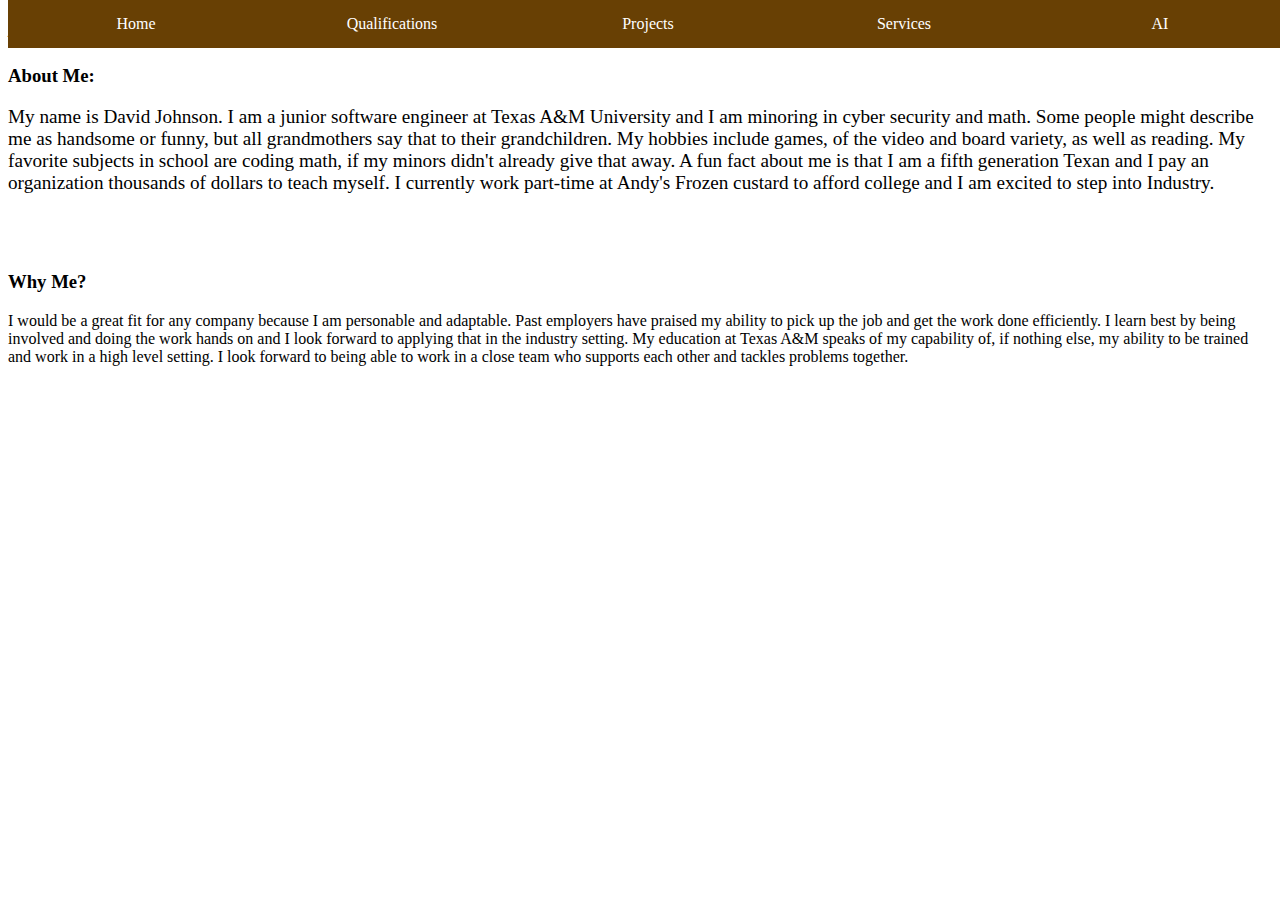
==== index.html @ 55fba28b "got the tab ar function working, need to continue design" ====
<html>
    <head>
        <title>Home</title>
        <link rel="stylesheet" type="text/css" href="decorations.css">
    </head>
    <body>
        <div class="tab-bar">
            <a href="index.html" class="tab">Home</a>
            <a href="qualifications.html" class="tab">Qualifications</a>
            <a href="projects.html" class="tab">Projects</a>
            <a href="Service.html" class="tab">Services</a>
            <a href="AI.html" class="tab">AI</a>
        </div>
        
        <h1><strong><em>Howdy!</em></strong></h1>
        <h3>About Me:</h3>
        <p>My name is David Johnson. I am a junior software engineer at Texas A&M University and
         I am minoring in cyber security and math. Some people might describe me as handsome or 
         funny, but all grandmothers say that to their grandchildren. My hobbies include games, of 
         the video and board variety, as well as reading. My favorite subjects in school are coding 
         math, if my minors didn't already give that away. A fun fact about me is that I am a fifth 
         generation Texan and I pay an organization thousands of dollars to teach myself. I currently
         work part-time at Andy's Frozen custard to afford college and I am excited to step into Industry.
        </p>
        <br>
        <h3> Why Me?</h3>
        I would be a great fit for any company because I am personable and adaptable. Past employers
        have praised my ability to pick up the job and get the work done efficiently. I learn best by 
        being involved and doing the work hands on and I look forward to applying that in the industry
        setting. My education at Texas A&M speaks of my capability of, if nothing else, my
        ability to be trained and work in a high level setting. I look forward to being able to work in a
        close team who supports each other and tackles problems together.

        <script src="scripts.js"></script>
    </body>
</html>
---- decorations.css ----
.tab-bar {
    position: fixed;
    top: 0;
    width: 100%;
    display: flex;
    background-color: #684004;
  }
  
  .tab {
    flex: 1;
    padding: 15px;
    text-align: center;
    color: white;
    text-decoration: none;
    cursor: pointer;
    transition: background-color 0.3s;
  }
  
  .tab:hover {
    background-color: #a77833;
  }

  .aibody {
    margin: 0;
    padding: 0;
    background-image: url('book.jpg'); /* Replace 'path/to/blank-book-image.jpg' with the actual path to your image */
    background-size: cover;
    background-position: center;
    background-repeat: no-repeat;
    background-attachment: fixed; /* Fixed background image */
    font-family: 'Arial', sans-serif;
    height: 100vh; /* Set body height to full viewport height */
    display: flex;
    justify-content: center;
    align-items: center;
}   

.content {
    position: absolute;
    top: 50%;
    left: 50%;
    transform: translate(-50%, -50%);
    text-align: left;
    color: #fff; /* Set text color F5F5DC*/
    /*text-shadow: 0 0 2px #FFFFFF, 0 0 2px #FFFFFF;*/
}

.text-box {
    background-color: rgba(83, 67, 38, 0.9); /* Semi-transparent black background */
    padding: 20px;
    border-radius: 10px; /* Add rounded corners */
}

.centered {
    text-align: center;
}

.aitext {
    font-family: 'Times New Roman', Times, serif;
}


h1 {
    font-size: 2em;
    margin-bottom: 20px;
}

p {
    font-size: 1.2em;
    margin-bottom: 40px;
}
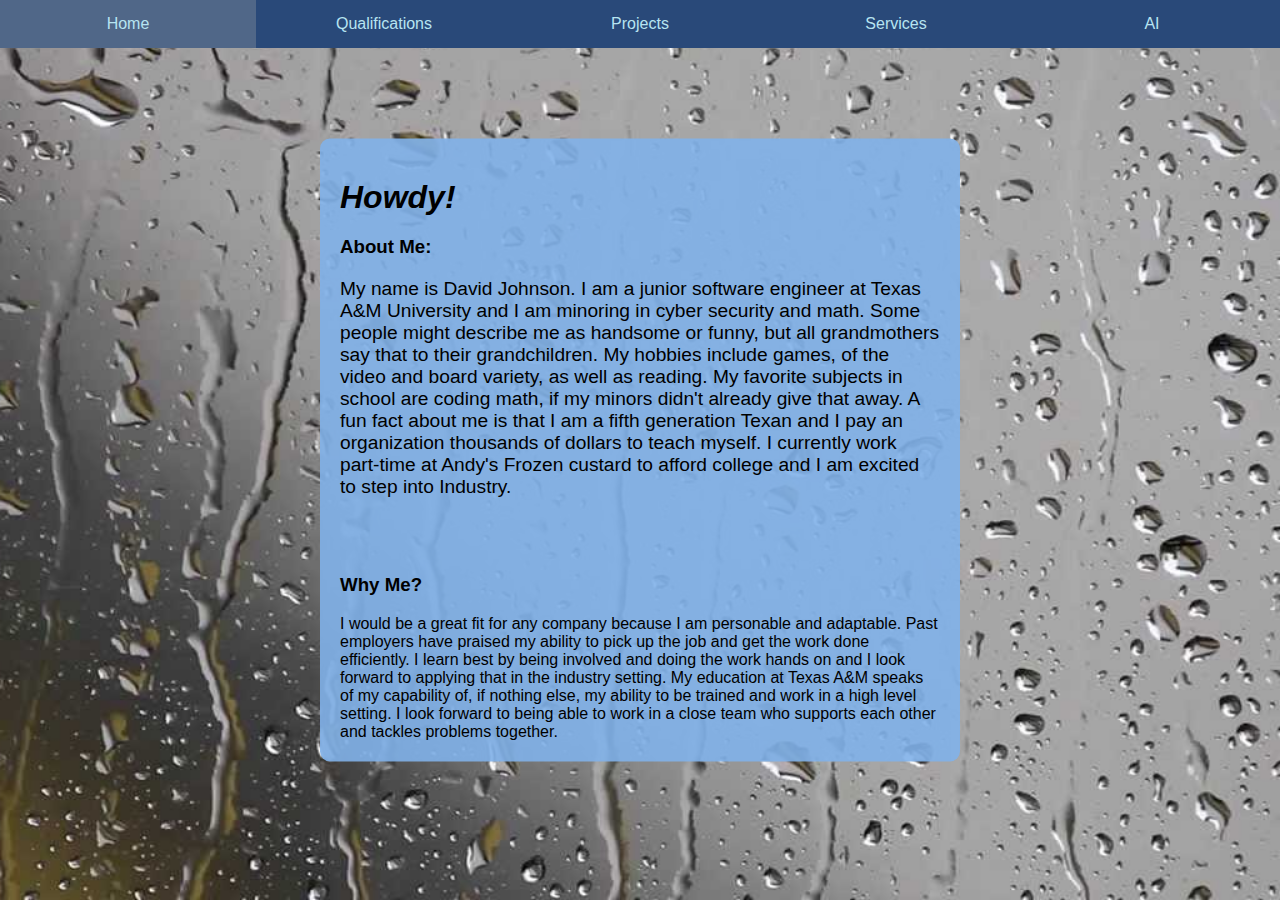
==== commit 36ce34af: "still need to add in text pics and might alter some design choices" ====
--- a/index.html
+++ b/index.html
@@ -3,34 +3,37 @@
         <title>Home</title>
         <link rel="stylesheet" type="text/css" href="decorations.css">
     </head>
-    <body>
-        <div class="tab-bar">
-            <a href="index.html" class="tab">Home</a>
-            <a href="qualifications.html" class="tab">Qualifications</a>
-            <a href="projects.html" class="tab">Projects</a>
-            <a href="Service.html" class="tab">Services</a>
-            <a href="AI.html" class="tab">AI</a>
+    <body class="ibody">
+        <div class="tab-bar" style="background-color:rgb(41, 73, 121);">
+            <a href="index.html" class="itab">Home</a>
+            <a href="qualifications.html" class="itab">Qualifications</a>
+            <a href="projects.html" class="itab">Projects</a>
+            <a href="Service.html" class="itab">Services</a>
+            <a href="AI.html" class="itab">AI</a>
         </div>
         
-        <h1><strong><em>Howdy!</em></strong></h1>
-        <h3>About Me:</h3>
-        <p>My name is David Johnson. I am a junior software engineer at Texas A&M University and
-         I am minoring in cyber security and math. Some people might describe me as handsome or 
-         funny, but all grandmothers say that to their grandchildren. My hobbies include games, of 
-         the video and board variety, as well as reading. My favorite subjects in school are coding 
-         math, if my minors didn't already give that away. A fun fact about me is that I am a fifth 
-         generation Texan and I pay an organization thousands of dollars to teach myself. I currently
-         work part-time at Andy's Frozen custard to afford college and I am excited to step into Industry.
-        </p>
-        <br>
-        <h3> Why Me?</h3>
-        I would be a great fit for any company because I am personable and adaptable. Past employers
-        have praised my ability to pick up the job and get the work done efficiently. I learn best by 
-        being involved and doing the work hands on and I look forward to applying that in the industry
-        setting. My education at Texas A&M speaks of my capability of, if nothing else, my
-        ability to be trained and work in a high level setting. I look forward to being able to work in a
-        close team who supports each other and tackles problems together.
-
+        <div class="content">
+            <div class="text-box-bluetoo">
+                <h1><strong><em>Howdy!</em></strong></h1>
+                <h3>About Me:</h3>
+                <p>My name is David Johnson. I am a junior software engineer at Texas A&M University and
+                I am minoring in cyber security and math. Some people might describe me as handsome or 
+                funny, but all grandmothers say that to their grandchildren. My hobbies include games, of 
+                the video and board variety, as well as reading. My favorite subjects in school are coding 
+                math, if my minors didn't already give that away. A fun fact about me is that I am a fifth 
+                generation Texan and I pay an organization thousands of dollars to teach myself. I currently
+                work part-time at Andy's Frozen custard to afford college and I am excited to step into Industry.
+                </p>
+                <br>
+                <h3> Why Me?</h3>
+                I would be a great fit for any company because I am personable and adaptable. Past employers
+                have praised my ability to pick up the job and get the work done efficiently. I learn best by 
+                being involved and doing the work hands on and I look forward to applying that in the industry
+                setting. My education at Texas A&M speaks of my capability of, if nothing else, my
+                ability to be trained and work in a high level setting. I look forward to being able to work in a
+                close team who supports each other and tackles problems together.
+            </div>
+        </div>
         <script src="scripts.js"></script>
     </body>
 </html>--- a/decorations.css
+++ b/decorations.css
@@ -6,20 +6,76 @@
     background-color: #684004;
   }
   
-  .tab {
-    flex: 1;
-    padding: 15px;
-    text-align: center;
-    color: white;
-    text-decoration: none;
-    cursor: pointer;
-    transition: background-color 0.3s;
-  }
-  
-  .tab:hover {
+  .Atab {
+    flex: 1;
+    padding: 15px;
+    text-align: center;
+    color: wheat;
+    text-decoration: none;
+    cursor: pointer;
+    transition: background-color 0.3s;
+  }
+  
+  .Atab:hover {
     background-color: #a77833;
   }
 
+  .Stab {
+    flex: 1;
+    padding: 15px;
+    text-align: center;
+    color:#89CFF0;
+    text-decoration: none;
+    cursor: pointer;
+    transition: background-color 0.3s;
+  }
+  
+  .Stab:hover {
+    background-color: #0d74c9;
+  }
+
+  .Ptab {
+    flex: 1;
+    padding: 15px;
+    text-align: center;
+    color:#15ff00;
+    text-decoration: none;
+    cursor: pointer;
+    transition: background-color 0.3s;
+  }
+  
+  .Ptab:hover {
+    background-color: #31be49;
+  }
+
+  .Qtab {
+    flex: 1;
+    padding: 15px;
+    text-align: center;
+    color:#000000;
+    text-decoration: none;
+    cursor: pointer;
+    transition: background-color 0.3s;
+  }
+  
+  .Qtab:hover {
+    background-color: #d32626;
+  }
+
+  .itab {
+    flex: 1;
+    padding: 15px;
+    text-align: center;
+    color:#b7e4f1;
+    text-decoration: none;
+    cursor: pointer;
+    transition: background-color 0.3s;
+  }
+  
+  .itab:hover {
+    background-color: #506788;
+  }
+
   .aibody {
     margin: 0;
     padding: 0;
@@ -34,6 +90,65 @@
     justify-content: center;
     align-items: center;
 }   
+
+.servicebody {
+    margin: 0;
+    padding: 0;
+    background-image: url('Sunny.jpg'); /* Replace 'path/to/blank-book-image.jpg' with the actual path to your image */
+    background-size: cover;
+    background-position: center;
+    background-repeat: no-repeat;
+    background-attachment: fixed; /* Fixed background image */
+    font-family: 'Arial', sans-serif;
+    height: 100vh; /* Set body height to full viewport height */
+    display: flex;
+    justify-content: center;
+    align-items: center;
+} 
+.Pbody {
+    margin: 0;
+    padding: 0;
+    background-image: url('binary.jpg'); /* Replace 'path/to/blank-book-image.jpg' with the actual path to your image */
+    background-size: cover;
+    background-position: center;
+    background-repeat: no-repeat;
+    background-attachment: fixed; /* Fixed background image */
+    font-family: 'Arial', sans-serif;
+    height: 100vh; /* Set body height to full viewport height */
+    display: flex;
+    justify-content: center;
+    align-items: center;
+} 
+
+.Qbody {
+    margin: 0;
+    padding: 0;
+    background-image: url('zach.jpg'); /* Replace 'path/to/blank-book-image.jpg' with the actual path to your image */
+    background-size: cover;
+    background-position: center;
+    background-repeat: no-repeat;
+    background-attachment: fixed; /* Fixed background image */
+    font-family: 'Arial', sans-serif;
+    height: 100vh; /* Set body height to full viewport height */
+    display: flex;
+    justify-content: center;
+    align-items: center;
+} 
+
+.ibody {
+    margin: 0;
+    padding: 0;
+    background-image: url('rain.jpg'); /* Replace 'path/to/blank-book-image.jpg' with the actual path to your image */
+    background-size: cover;
+    background-position: center;
+    background-repeat: no-repeat;
+    background-attachment: fixed; /* Fixed background image */
+    font-family: 'Arial', sans-serif;
+    height: 100vh; /* Set body height to full viewport height */
+    display: flex;
+    justify-content: center;
+    align-items: center;
+}
 
 .content {
     position: absolute;
@@ -41,16 +156,39 @@
     left: 50%;
     transform: translate(-50%, -50%);
     text-align: left;
-    color: #fff; /* Set text color F5F5DC*/
+    /*color: #fff; /* Set text color F5F5DC*/
     /*text-shadow: 0 0 2px #FFFFFF, 0 0 2px #FFFFFF;*/
 }
 
-.text-box {
+.text-box-brown {
     background-color: rgba(83, 67, 38, 0.9); /* Semi-transparent black background */
     padding: 20px;
     border-radius: 10px; /* Add rounded corners */
 }
 
+.text-box-blue {
+    background-color: rgba(173, 227, 248, 0.9); /* Semi-transparent black background */
+    padding: 20px;
+    border-radius: 10px; /* Add rounded corners */
+}
+
+.text-box-green {
+    background-color: rgba(85, 247, 56, 0.9); /* Semi-transparent black background */
+    padding: 20px;
+    border-radius: 10px; /* Add rounded corners */
+}
+
+.text-box-maroon {
+    background-color: rgba(128, 0, 0, 0.9); /* Semi-transparent black background */
+    padding: 20px;
+    border-radius: 10px; /* Add rounded corners */
+}
+
+.text-box-bluetoo {
+    background-color: rgba(129, 177, 233, 0.9); /* Semi-transparent black background */
+    padding: 20px;
+    border-radius: 10px; /* Add rounded corners */
+}
 .centered {
     text-align: center;
 }
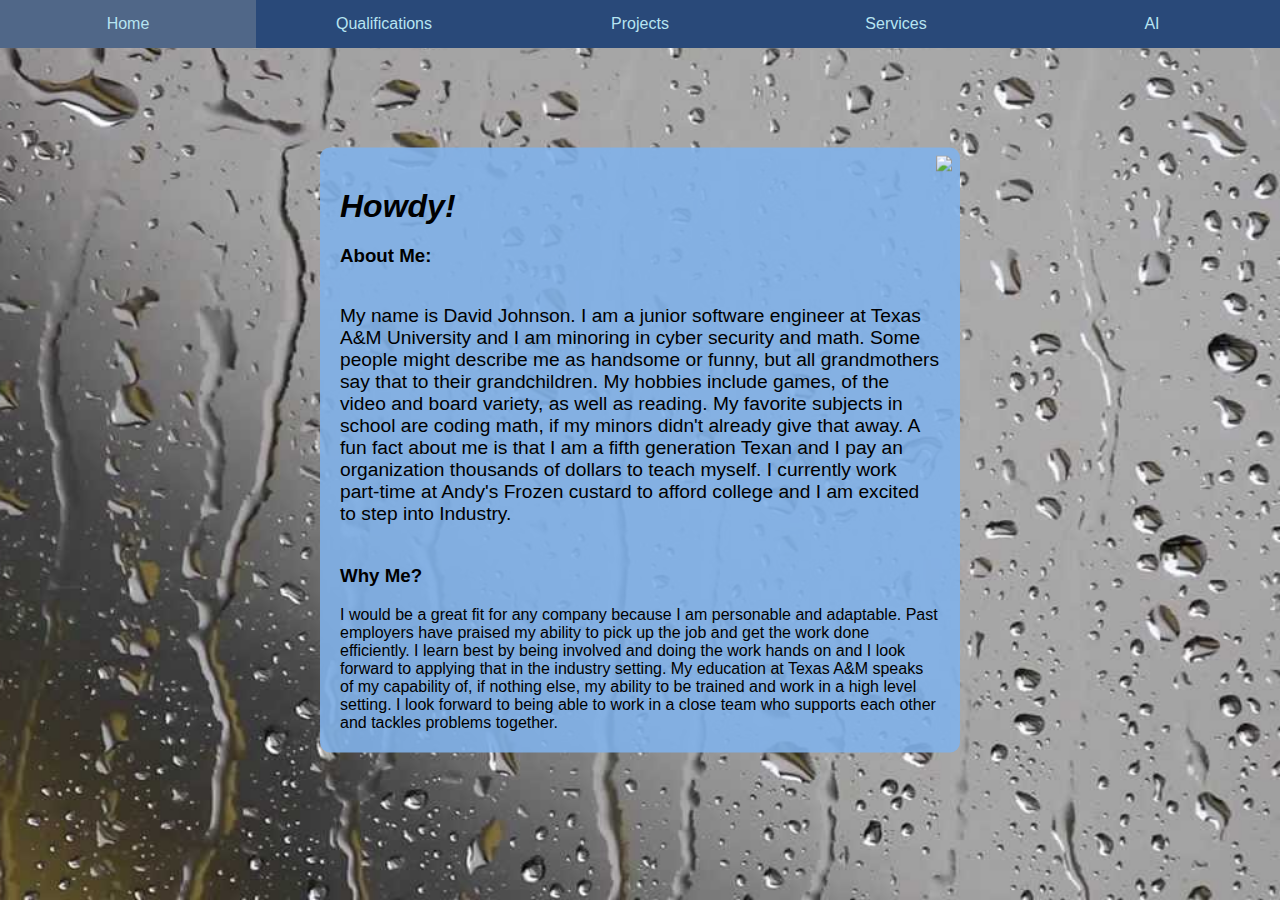
==== commit fbb6e154: "Added prof pic" ====
--- a/index.html
+++ b/index.html
@@ -14,9 +14,10 @@
         
         <div class="content">
             <div class="text-box-bluetoo">
+                <img src="me.jpg" style="max-width: 18%; position: absolute; top: 8; right: 8;">
                 <h1><strong><em>Howdy!</em></strong></h1>
                 <h3>About Me:</h3>
-                <p>My name is David Johnson. I am a junior software engineer at Texas A&M University and
+                <p style="float: left;">My name is David Johnson. I am a junior software engineer at Texas A&M University and
                 I am minoring in cyber security and math. Some people might describe me as handsome or 
                 funny, but all grandmothers say that to their grandchildren. My hobbies include games, of 
                 the video and board variety, as well as reading. My favorite subjects in school are coding 
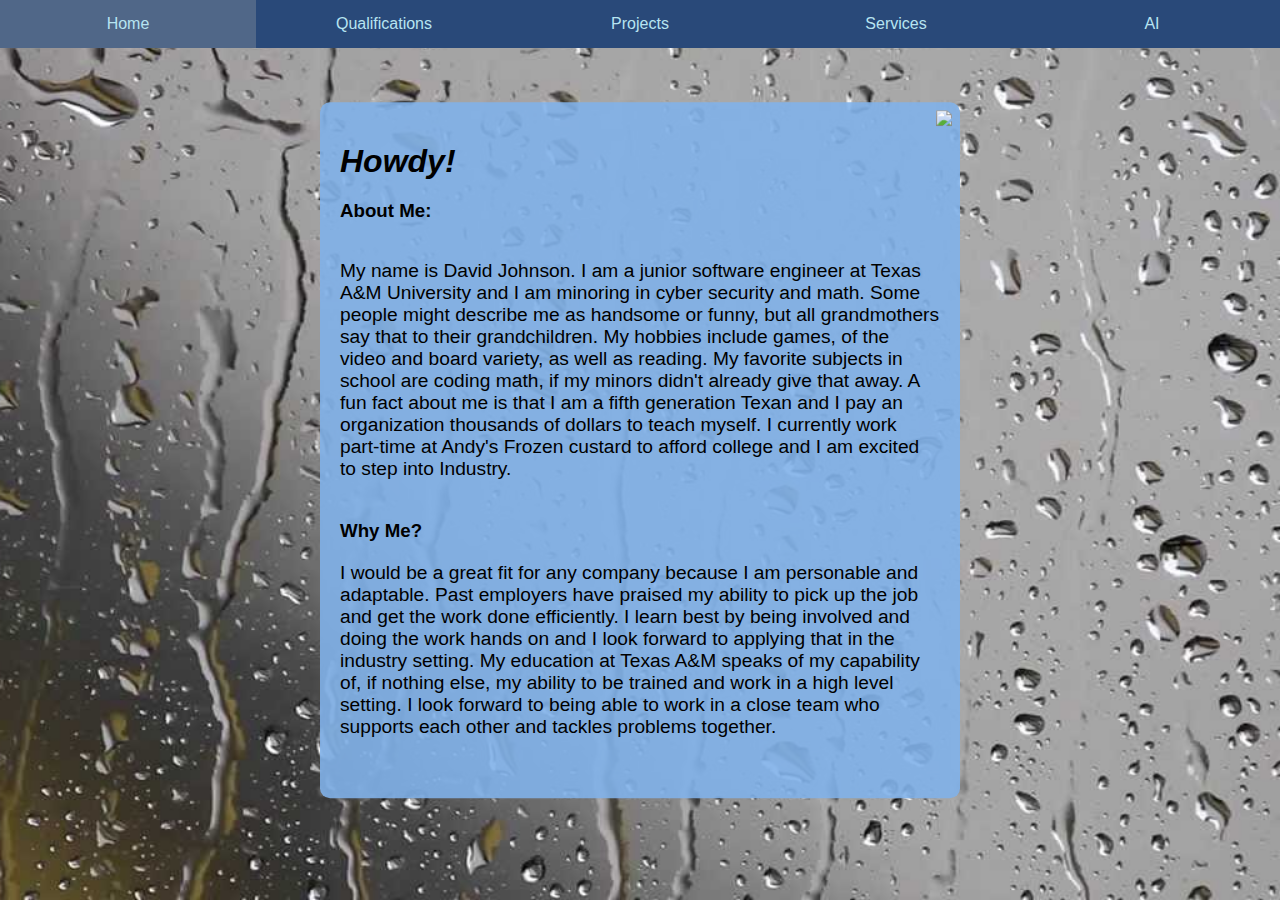
==== commit fb7f9947: "added resume" ====
--- a/index.html
+++ b/index.html
@@ -13,8 +13,8 @@
         </div>
         
         <div class="content">
-            <div class="text-box-bluetoo">
-                <img src="me.jpg" style="max-width: 18%; position: absolute; top: 8; right: 8;">
+            <div class="text-box-bluetoo" style="height: 100%;width: auto;">
+                <img src="me.jpg" style="max-width: 23%; max-height: 30%; position: absolute; top: 8; right: 8;">
                 <h1><strong><em>Howdy!</em></strong></h1>
                 <h3>About Me:</h3>
                 <p style="float: left;">My name is David Johnson. I am a junior software engineer at Texas A&M University and
@@ -27,12 +27,12 @@
                 </p>
                 <br>
                 <h3> Why Me?</h3>
-                I would be a great fit for any company because I am personable and adaptable. Past employers
+                <p>I would be a great fit for any company because I am personable and adaptable. Past employers
                 have praised my ability to pick up the job and get the work done efficiently. I learn best by 
                 being involved and doing the work hands on and I look forward to applying that in the industry
                 setting. My education at Texas A&M speaks of my capability of, if nothing else, my
                 ability to be trained and work in a high level setting. I look forward to being able to work in a
-                close team who supports each other and tackles problems together.
+                close team who supports each other and tackles problems together.</p>
             </div>
         </div>
         <script src="scripts.js"></script>
--- a/decorations.css
+++ b/decorations.css
@@ -4,6 +4,7 @@
     width: 100%;
     display: flex;
     background-color: #684004;
+    z-index: 1000;
   }
   
   .Atab {
@@ -179,6 +180,7 @@
 }
 
 .text-box-maroon {
+  margin-top: 45%;
     background-color: rgba(128, 0, 0, 0.9); /* Semi-transparent black background */
     padding: 20px;
     border-radius: 10px; /* Add rounded corners */
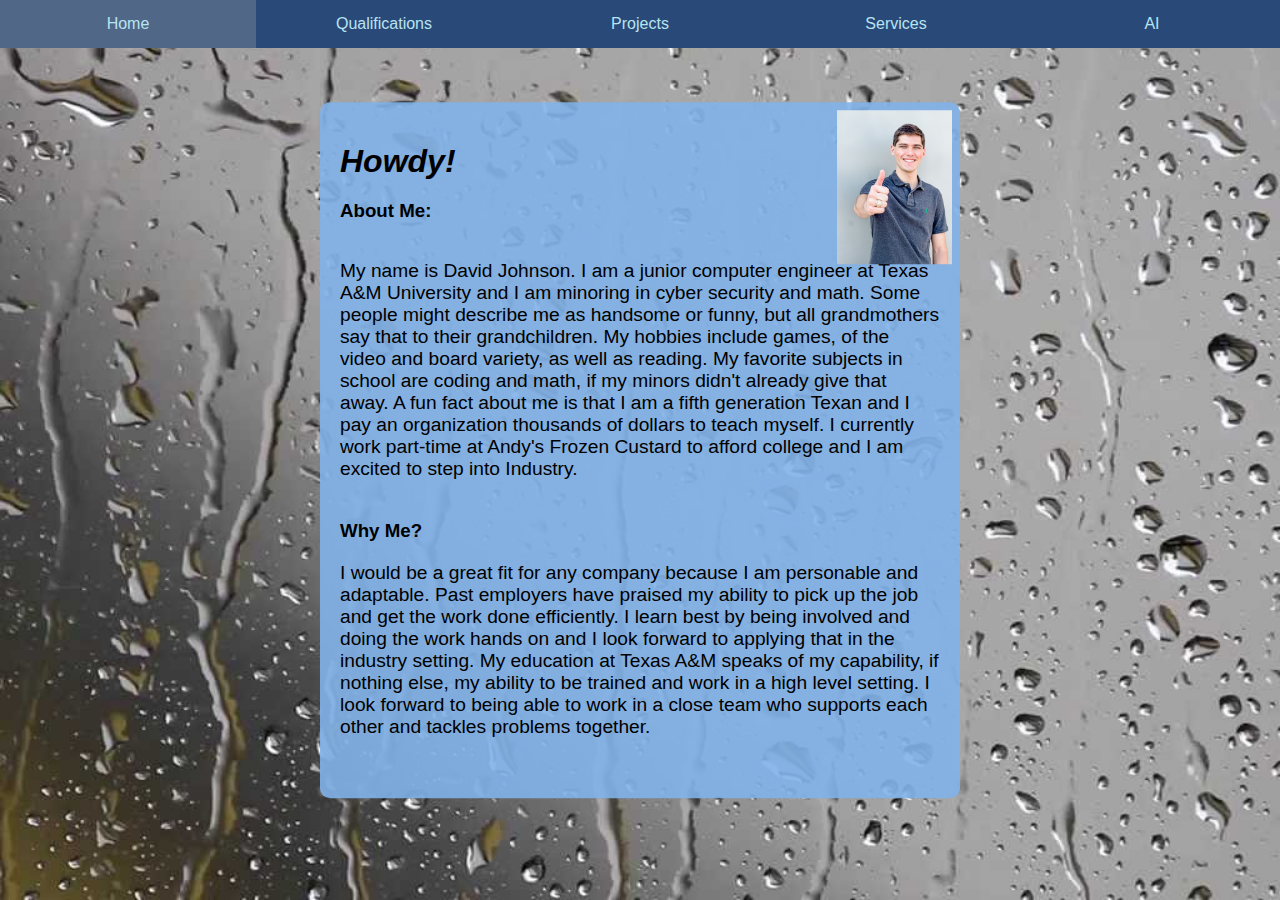
==== commit 6aac9656: "fixed for laptop resolution" ====
--- a/index.html
+++ b/index.html
@@ -14,23 +14,23 @@
         
         <div class="content">
             <div class="text-box-bluetoo" style="height: 100%;width: auto;">
-                <img src="me.jpg" style="max-width: 23%; max-height: 30%; position: absolute; top: 8; right: 8;">
+                <img src="me.jpg" style="max-width: 18%; max-height: 23%; position: absolute; top: 8; right: 8;">
                 <h1><strong><em>Howdy!</em></strong></h1>
                 <h3>About Me:</h3>
-                <p style="float: left;">My name is David Johnson. I am a junior software engineer at Texas A&M University and
+                <p style="float: left;">My name is David Johnson. I am a junior computer engineer at Texas A&M University and
                 I am minoring in cyber security and math. Some people might describe me as handsome or 
                 funny, but all grandmothers say that to their grandchildren. My hobbies include games, of 
-                the video and board variety, as well as reading. My favorite subjects in school are coding 
+                the video and board variety, as well as reading. My favorite subjects in school are coding and
                 math, if my minors didn't already give that away. A fun fact about me is that I am a fifth 
                 generation Texan and I pay an organization thousands of dollars to teach myself. I currently
-                work part-time at Andy's Frozen custard to afford college and I am excited to step into Industry.
+                work part-time at Andy's Frozen Custard to afford college and I am excited to step into Industry.
                 </p>
                 <br>
                 <h3> Why Me?</h3>
                 <p>I would be a great fit for any company because I am personable and adaptable. Past employers
                 have praised my ability to pick up the job and get the work done efficiently. I learn best by 
                 being involved and doing the work hands on and I look forward to applying that in the industry
-                setting. My education at Texas A&M speaks of my capability of, if nothing else, my
+                setting. My education at Texas A&M speaks of my capability, if nothing else, my
                 ability to be trained and work in a high level setting. I look forward to being able to work in a
                 close team who supports each other and tackles problems together.</p>
             </div>
--- a/decorations.css
+++ b/decorations.css
@@ -165,6 +165,7 @@
     background-color: rgba(83, 67, 38, 0.9); /* Semi-transparent black background */
     padding: 20px;
     border-radius: 10px; /* Add rounded corners */
+    margin-top: 85%;
 }
 
 .text-box-blue {
@@ -180,7 +181,7 @@
 }
 
 .text-box-maroon {
-  margin-top: 45%;
+  margin-top: 100%;
     background-color: rgba(128, 0, 0, 0.9); /* Semi-transparent black background */
     padding: 20px;
     border-radius: 10px; /* Add rounded corners */
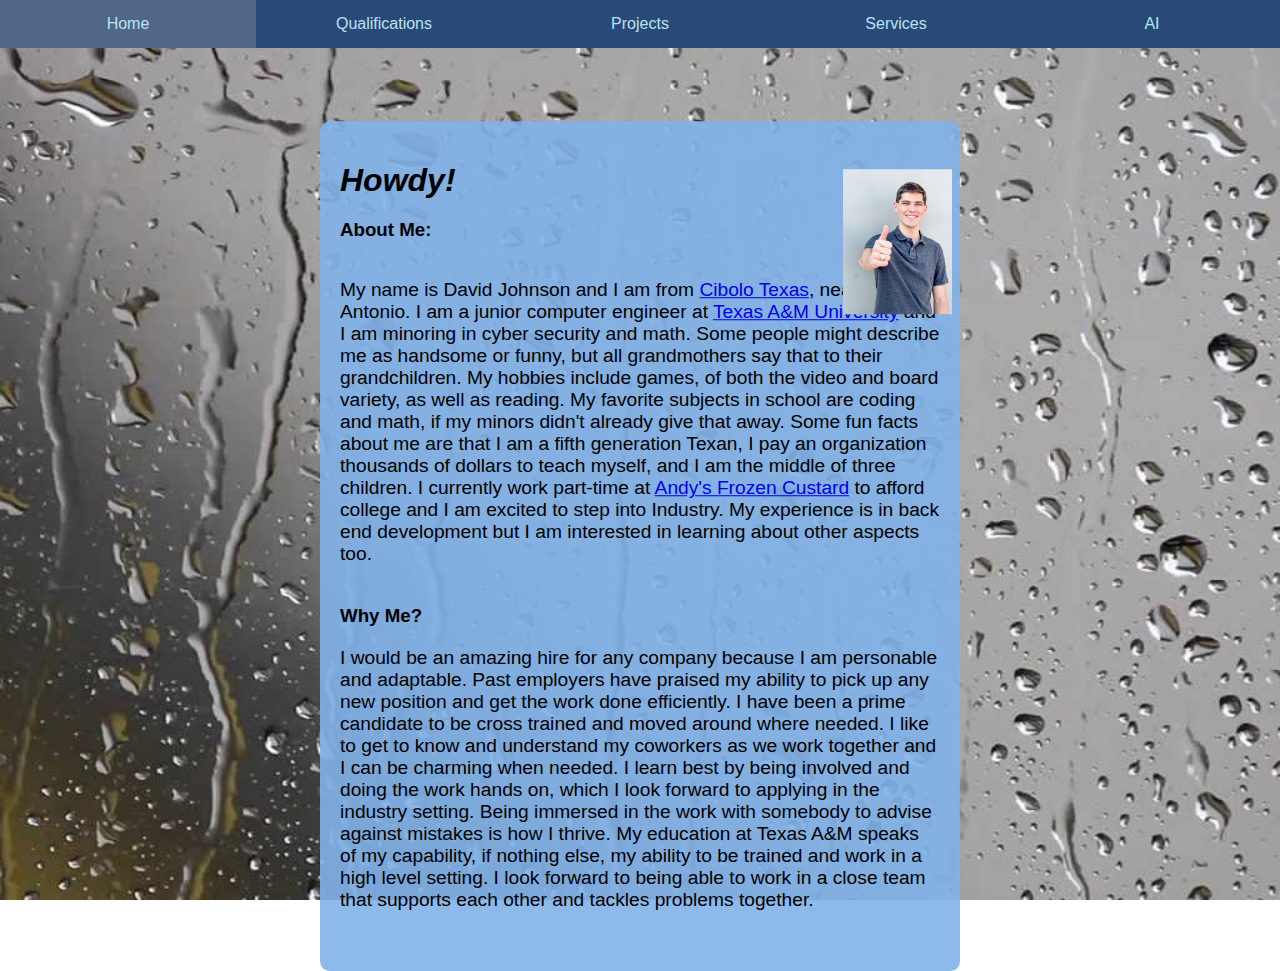
==== commit 72319187: "finished requirements for style one and put all style in css file" ====
--- a/index.html
+++ b/index.html
@@ -4,7 +4,7 @@
         <link rel="stylesheet" type="text/css" href="decorations.css">
     </head>
     <body class="ibody">
-        <div class="tab-bar" style="background-color:rgb(41, 73, 121);">
+        <div class="tab-bar" id="home">
             <a href="index.html" class="itab">Home</a>
             <a href="qualifications.html" class="itab">Qualifications</a>
             <a href="projects.html" class="itab">Projects</a>
@@ -13,26 +13,30 @@
         </div>
         
         <div class="content">
-            <div class="text-box-bluetoo" style="height: 100%;width: auto;">
-                <img src="me.jpg" style="max-width: 18%; max-height: 23%; position: absolute; top: 8; right: 8;">
+            <div class="text-box-bluetoo" >
+                <img src="me.jpg" id="profpic">
                 <h1><strong><em>Howdy!</em></strong></h1>
                 <h3>About Me:</h3>
-                <p style="float: left;">My name is David Johnson. I am a junior computer engineer at Texas A&M University and
-                I am minoring in cyber security and math. Some people might describe me as handsome or 
-                funny, but all grandmothers say that to their grandchildren. My hobbies include games, of 
-                the video and board variety, as well as reading. My favorite subjects in school are coding and
-                math, if my minors didn't already give that away. A fun fact about me is that I am a fifth 
-                generation Texan and I pay an organization thousands of dollars to teach myself. I currently
-                work part-time at Andy's Frozen Custard to afford college and I am excited to step into Industry.
+                <p style="float: left;">My name is David Johnson and I am from <a href="https://www.cibolotx.gov">Cibolo Texas</a>, near San Antonio. I am a
+                    junior computer engineer at <a href="https://www.tamu.edu/index.html"> Texas A&M University</a> and I am minoring in cyber security and math. Some
+                    people might describe me as handsome or funny, but all grandmothers say that to their grandchildren.
+                    My hobbies include games, of both the video and board variety, as well as reading. My favorite
+                    subjects in school are coding and math, if my minors didn't already give that away. Some fun facts
+                    about me are that I am a fifth generation Texan, I pay an organization thousands of dollars to
+                    teach myself, and I am the middle of three children. I currently work part-time at <a href="https://locations.eatandys.com/ll/US/TX/College-Station/104-Southwest-Pkwy">Andy's Frozen
+                     Custard</a> to afford college and I am excited to step into Industry. My experience is in back end
+                      development but I am interested in learning about other aspects too.
                 </p>
                 <br>
                 <h3> Why Me?</h3>
-                <p>I would be a great fit for any company because I am personable and adaptable. Past employers
-                have praised my ability to pick up the job and get the work done efficiently. I learn best by 
-                being involved and doing the work hands on and I look forward to applying that in the industry
-                setting. My education at Texas A&M speaks of my capability, if nothing else, my
-                ability to be trained and work in a high level setting. I look forward to being able to work in a
-                close team who supports each other and tackles problems together.</p>
+                <p>I would be an amazing hire for any company because I am personable and adaptable. Past employers
+                 have praised my ability to pick up any new position and get the work done efficiently. I have been a
+                 prime candidate to be cross trained and moved around where needed. I like to get to know and understand
+                 my coworkers as we work together and I can be charming when needed. I learn best by being involved and
+                 doing the work hands on, which I look forward to applying in the industry setting. Being immersed in the
+                 work with somebody to advise against mistakes is how I thrive. My education at Texas A&M speaks of my
+                 capability, if nothing else, my ability to be trained and work in a high level setting. I look forward
+                 to being able to work in a close team that supports each other and tackles problems together.</p>
             </div>
         </div>
         <script src="scripts.js"></script>
--- a/decorations.css
+++ b/decorations.css
@@ -166,6 +166,7 @@
     padding: 20px;
     border-radius: 10px; /* Add rounded corners */
     margin-top: 85%;
+    color: wheat;
 }
 
 .text-box-blue {
@@ -178,28 +179,90 @@
     background-color: rgba(85, 247, 56, 0.9); /* Semi-transparent black background */
     padding: 20px;
     border-radius: 10px; /* Add rounded corners */
+    max-height: 60%;
 }
 
 .text-box-maroon {
   margin-top: 100%;
-    background-color: rgba(128, 0, 0, 0.9); /* Semi-transparent black background */
+    background-color: rgba(161, 0, 0, 0.9); /* Semi-transparent black background */
     padding: 20px;
     border-radius: 10px; /* Add rounded corners */
 }
 
 .text-box-bluetoo {
+  margin-top: 30%;
     background-color: rgba(129, 177, 233, 0.9); /* Semi-transparent black background */
     padding: 20px;
     border-radius: 10px; /* Add rounded corners */
+    height: 100%;
+    width: auto;
 }
 .centered {
     text-align: center;
+}
+.lefty{
+  text-align: left;
 }
 
 .aitext {
     font-family: 'Times New Roman', Times, serif;
 }
 
+.whitetext{
+  color: white;
+}
+
+#home{
+  background-color:rgb(41, 73, 121);
+}
+
+#profpic{
+  max-width: 18%;
+  max-height: 14%; 
+  position:absolute; 
+  top: 23%; 
+  right: 8;
+}
+
+#qbar{
+  background-color: rgb(228, 143, 143);
+}
+
+#resume{
+  max-width: 85%; 
+  max-height: 80%; 
+  position: static; 
+  top:50%; 
+  right: 50%; 
+  display: block; 
+  margin-left: auto;
+  margin-right: auto;
+}
+
+#pbar{
+  background-color: rgb(0, 75, 0);
+}
+
+#ptitle{
+  text-align: center; 
+  color: rgba(1, 70, 7, 0.863);
+}
+
+#construction{
+  max-width: 80%; 
+  display: block; 
+  margin-left: auto;
+  margin-right: auto;
+}
+
+#sbar{
+  background-color:darkblue;
+}
+
+#stitle{
+  color: #00008b; 
+  text-align: center;
+}
 
 h1 {
     font-size: 2em;
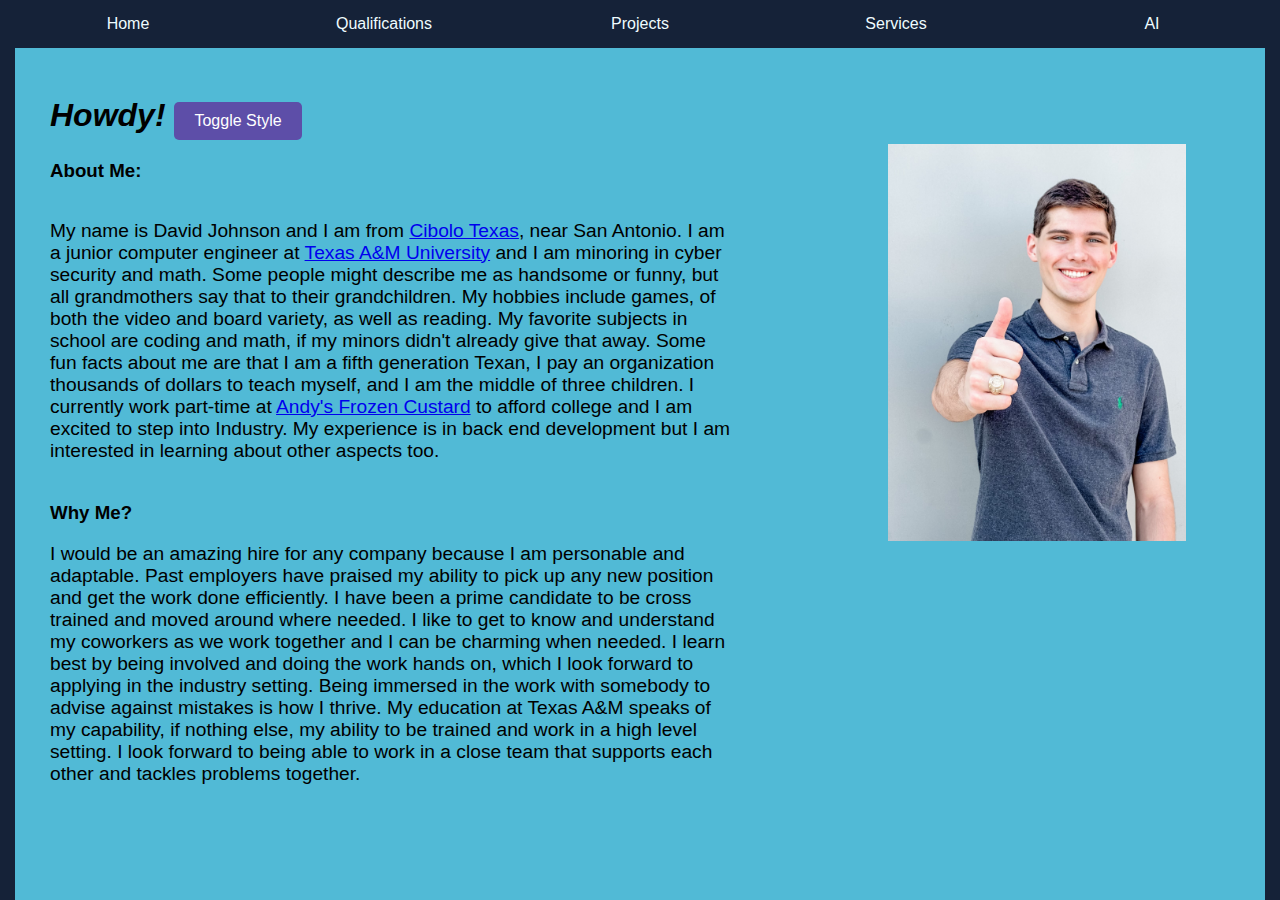
==== commit f9412e0e: "added second style, everything is styled appropriatly on MY laptop, not sure on portability" ====
--- a/index.html
+++ b/index.html
@@ -1,7 +1,7 @@
 <html>
     <head>
         <title>Home</title>
-        <link rel="stylesheet" type="text/css" href="decorations.css">
+        <link id="mainStyleSheet" rel="stylesheet" type="text/css" href="professional.css">
     </head>
     <body class="ibody">
         <div class="tab-bar" id="home">
@@ -12,10 +12,11 @@
             <a href="AI.html" class="itab">AI</a>
         </div>
         
-        <div class="content">
+        <div class="content2">
             <div class="text-box-bluetoo" >
-                <img src="me.jpg" id="profpic">
-                <h1><strong><em>Howdy!</em></strong></h1>
+                <div class="column">
+                    <div class="left-box">
+                <h1><strong><em>Howdy!</em></strong> <button onclick="toggleStyleSheet()" type="button">Toggle Style</button></h1>
                 <h3>About Me:</h3>
                 <p style="float: left;">My name is David Johnson and I am from <a href="https://www.cibolotx.gov">Cibolo Texas</a>, near San Antonio. I am a
                     junior computer engineer at <a href="https://www.tamu.edu/index.html"> Texas A&M University</a> and I am minoring in cyber security and math. Some
@@ -37,8 +38,15 @@
                  work with somebody to advise against mistakes is how I thrive. My education at Texas A&M speaks of my
                  capability, if nothing else, my ability to be trained and work in a high level setting. I look forward
                  to being able to work in a close team that supports each other and tackles problems together.</p>
+                </div>
+                </div>
+                <div class="right-box">
+                <img src="me.jpg" id="profpic">
             </div>
+                </div>
+            
         </div>
         <script src="scripts.js"></script>
+        <script src="switch.js"></script>
     </body>
 </html>--- a/professional.css
+++ b/professional.css
@@ -0,0 +1,348 @@
+.tab-bar {
+    position: fixed;
+    top: 0;
+    width: 100%;
+    display: flex;
+    background-color: #684004;
+    z-index: 1000;
+  }
+  
+  button {
+    background-color: #5d4ea8;
+    color: white;
+    padding: 10px 20px;
+    font-size: 16px;
+    border: none; 
+    border-radius: 5px; 
+    cursor: pointer;
+    }
+
+button:hover {
+    background-color: #9247e3; /* Darker green on hover */
+}
+
+
+  .Atab {
+    flex: 1;
+    padding: 15px;
+    text-align: center;
+    color: wheat;
+    text-decoration: none;
+    cursor: pointer;
+    transition: background-color 0.3s;
+  }
+  
+  .Atab:hover {
+    background-color: #a77833;
+  }
+
+  .Stab {
+    flex: 1;
+    padding: 15px;
+    text-align: center;
+    color:#effcff;
+    background-color: #152238;
+    text-decoration: none;
+    cursor: pointer;
+    transition: background-color 0.3s;
+  }
+  
+  .Stab:hover {
+    background-color: #506788;
+  }
+
+  .Ptab {
+    flex: 1;
+    padding: 15px;
+    text-align: center;
+    color:#effcff;
+    background-color: #152238;
+    text-decoration: none;
+    cursor: pointer;
+    transition: background-color 0.3s;
+  }
+  
+  .Ptab:hover {
+    background-color: #506788;
+  }
+
+  .Qtab {
+    flex: 1;
+    padding: 15px;
+    text-align: center;
+    color:#effcff;
+    background-color: #152238;
+    text-decoration: none;
+    cursor: pointer;
+    transition: background-color 0.3s;
+  }
+  
+  .Qtab:hover {
+    background-color: #506788;
+  }
+
+  .itab {
+    flex: 1;
+    padding: 15px;
+    text-align: center;
+    color:#effcff;
+    background-color: #152238;
+    text-decoration: none;
+    cursor: pointer;
+    transition: background-color 0.3s;
+    
+  }
+  
+  .itab:hover {
+    background-color: #506788;
+  }
+
+  .aibody {
+    margin: 0;
+    padding: 0;
+    background-image: url('book.jpg'); /* Replace 'path/to/blank-book-image.jpg' with the actual path to your image */
+    background-size: cover;
+    background-position: center;
+    background-repeat: no-repeat;
+    background-attachment: fixed; /* Fixed background image */
+    font-family: 'Arial', sans-serif;
+    height: 100vh; /* Set body height to full viewport height */
+    display: flex;
+    justify-content: center;
+    align-items: center;
+}   
+
+.servicebody {
+    background-color:rgba(63, 211, 252, 0.7);
+    margin: 0;
+    padding: 0;
+    background-size: cover;
+    background-position: center;
+    background-repeat: no-repeat;
+    background-attachment: fixed; /* Fixed background image */
+    font-family: 'Arial', sans-serif;
+    height: 100vh; /* Set body height to full viewport height */
+    display: flex;
+    justify-content: center;
+    align-items: center;
+} 
+.Pbody {
+    background-color:rgba(38, 192, 235, 0.7);
+    margin: 0;
+    padding: 0;
+    background-size: cover;
+    background-position: center;
+    background-repeat: no-repeat;
+    background-attachment: fixed; /* Fixed background image */
+    font-family: 'Arial', sans-serif;
+    height: 100vh; /* Set body height to full viewport height */
+    display: flex;
+    justify-content: center;
+    align-items: center;
+} 
+
+.Qbody {
+    background-color:rgba(21, 172, 214, 0.7);
+    border-left: 10px solid #152238;
+    border-right: 10px solid #152238;
+    border-bottom: none;
+    margin: 0;
+    padding: 0;
+    background-size: cover;
+    background-position: center;
+    background-repeat: no-repeat;
+    background-attachment: fixed; /* Fixed background image */
+    font-family: 'Arial', sans-serif;
+    height: 100vh; /* Set body height to full viewport height */
+    display: flex;
+    justify-content: center;
+    align-items: center;
+} 
+
+body::before {
+    content: '';
+    position: fixed;
+    top: 0;
+    left: 0;
+    width: 15px; /* Adjust the width of the border */
+    height: 100%;
+    background-color: #152238; /* Adjust the color of the border */
+    z-index: 9999; /* Ensure the border is above other elements */
+}
+
+body::after {
+    content: '';
+    position: fixed;
+    top: 0;
+    right: 0;
+    width: 15px; /* Adjust the width of the border */
+    height: 100%;
+    background-color: #152238; /* Adjust the color of the border */
+    z-index: 9999; /* Ensure the border is above other elements */
+}
+
+
+.ibody {
+    background-color:rgba(7, 156, 197, 0.7);
+    margin: 0;
+    padding: 0;
+    background-size: cover;
+    background-position: center;
+    background-repeat: no-repeat;
+    background-attachment: fixed; /* Fixed background image */
+    font-family: 'Arial', sans-serif;
+    height: 100vh; /* Set body height to full viewport height */
+    display: flex;
+    justify-content: center;
+    align-items: center;
+}
+
+.content {
+    position: absolute;
+    top: 50%;
+    left: 50%;
+    transform: translate(-50%, -50%);
+    text-align: left;
+    /*color: #fff; /* Set text color F5F5DC*/
+    /*text-shadow: 0 0 2px #FFFFFF, 0 0 2px #FFFFFF;*/
+}
+.content2{
+    display: flex;
+    align-items: center;
+    justify-content: center;
+    height: 100vh;
+}
+.left-box{
+    flex: 1;
+      padding: 30px;
+      box-sizing: border-box;
+}
+.right-box{
+    flex: 1;
+      box-sizing: border-box;
+}
+
+.text-box-brown {
+    background-color: rgba(83, 67, 38, 0.9); /* Semi-transparent black background */
+    padding: 20px;
+    border-radius: 10px; /* Add rounded corners */
+    margin-top: 85%;
+    color: wheat;
+}
+
+.text-box-blue {
+    display: grid;
+    grid-template-columns: repeat(2, 1fr); /* 2 columns with equal width */
+    gap: 20%; /* Adjust the gap between columns */
+    text-align: left; /* Center text within the grid */
+}
+
+.text-box-blue div {
+    display: flex;
+    flex-direction: column;
+    align-items: center; /* Center items vertically within each column */
+}
+
+.text-box-blue h1,
+.text-box-blue p {
+    margin: 0; /* Remove default margin for better alignment */
+}
+
+.text-box-green {
+    margin-top: 25%;
+    padding: 20px;
+    border-radius: 10px;
+}
+
+.text-box-green ul {
+    display: grid;
+    grid-template-columns: repeat(2, 1fr); /* 2 columns with equal width */
+    gap: 20px; /* Adjust the gap between items */
+    margin-bottom: 20px; /* Adjust the bottom margin between projects */
+}
+
+.text-box-green li {
+    position: relative;
+    list-style: none; /* Remove default list-style */
+    margin-bottom: 10px; /* Adjust the bottom margin between project details */
+}
+
+.text-box-green ul ul {
+    display: block;
+    margin-left: 20px;
+}
+
+.text-box-maroon {
+    margin-top: 100%;
+    padding: 20px;
+    border-radius: 10px;
+}
+
+.text-box-bluetoo {
+    display: flex;
+        align-items: flex-start; /* Align text to the top */
+        width: 50%;
+        padding: 20px;
+        flex: 1;
+}
+
+.column{
+    flex-direction: column;
+    max-width: 60%;
+}
+.centered {
+    text-align: center;
+}
+.lefty{
+    text-align: left;
+}
+
+.aitext {
+    font-family: 'Times New Roman', Times, serif;
+}
+
+
+#profpic{
+    max-width: 60%; /* Make sure the image doesn't exceed its container */
+    height: auto;
+    margin-top: 20%;
+    margin-left: 25%;
+}
+
+
+#resume{
+    max-width: 85%; 
+  max-height: 80%; 
+  position: static; 
+  top:50%; 
+  right: 50%; 
+  display: block; 
+  margin-left: auto;
+  margin-right: auto;
+}
+
+
+#ptitle{
+    text-align: center; 
+}
+
+#construction{
+    max-width: 80%; 
+    display: block; 
+    margin-left: auto;
+    margin-right: auto;
+}
+
+#stitle{
+    text-align: center;
+}
+
+h1 {
+    font-size: 2em;
+    margin-bottom: 20px;
+}
+
+p {
+    font-size: 1.2em;
+    margin-bottom: 40px;
+}